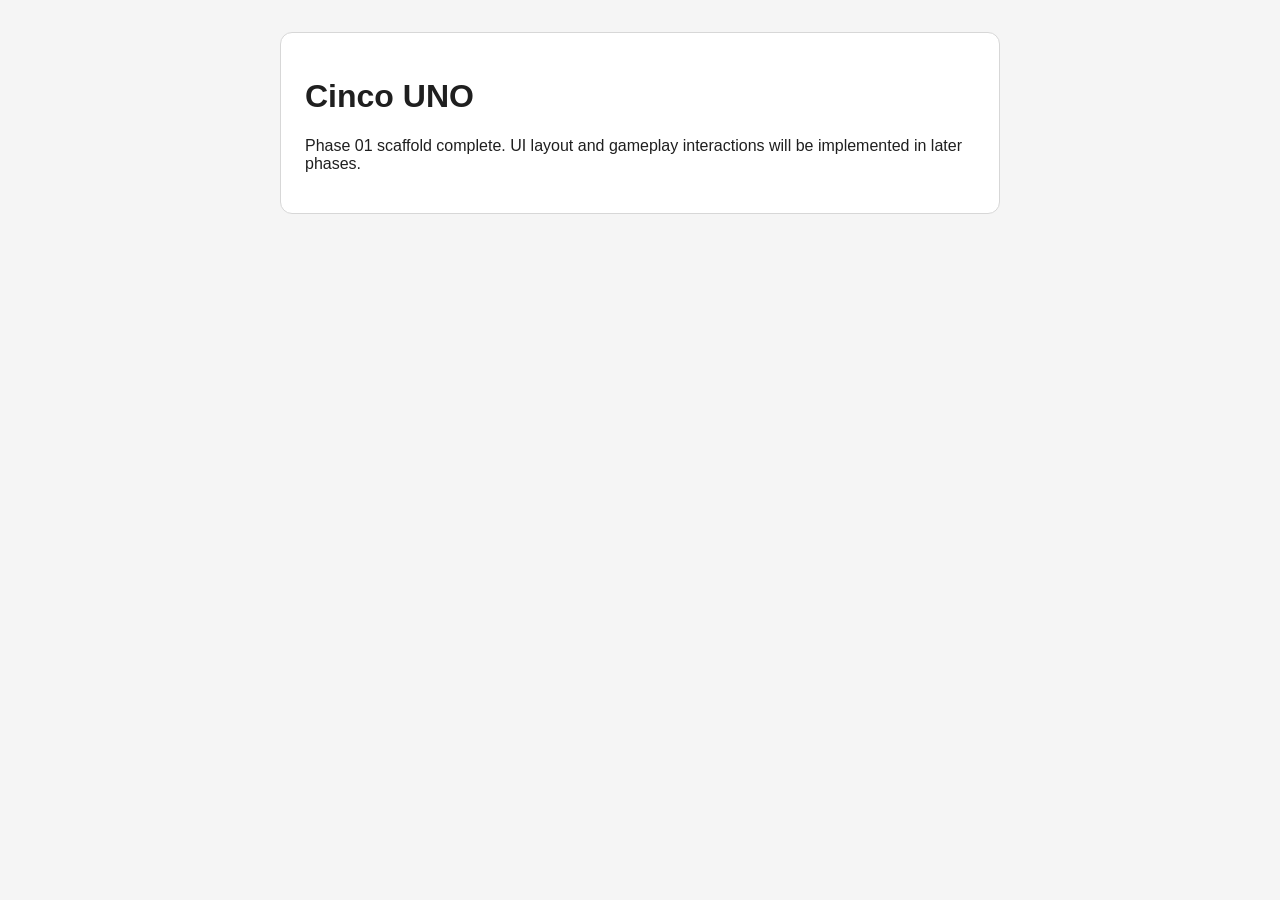
==== uno-game/index.html @ 45c7c055 "feat: scaffold ticket 31 architecture contract Co-authored-by: raithorivera <raithorivera@gmail.com>" ====
<!DOCTYPE html>
<html lang="en">
<head>
  <meta charset="UTF-8">
  <meta name="viewport" content="width=device-width, initial-scale=1.0">
  <title>Cinco UNO</title>
  <link rel="stylesheet" href="./styles.css">
</head>
<body>
  <main class="app-shell" aria-label="Cinco UNO application shell">
    <h1>Cinco UNO</h1>
    <p>
      Phase 01 scaffold complete. UI layout and gameplay interactions will be
      implemented in later phases.
    </p>
  </main>
</body>
</html>
---- uno-game/styles.css ----
:root {
  color-scheme: light dark;
  font-family: Arial, sans-serif;
}

* {
  box-sizing: border-box;
}

body {
  margin: 0;
  min-height: 100vh;
  padding: 2rem;
  background: #f5f5f5;
  color: #1f1f1f;
}

.app-shell {
  max-width: 720px;
  margin: 0 auto;
  padding: 1.5rem;
  border: 1px solid #d7d7d7;
  border-radius: 0.75rem;
  background: #ffffff;
}
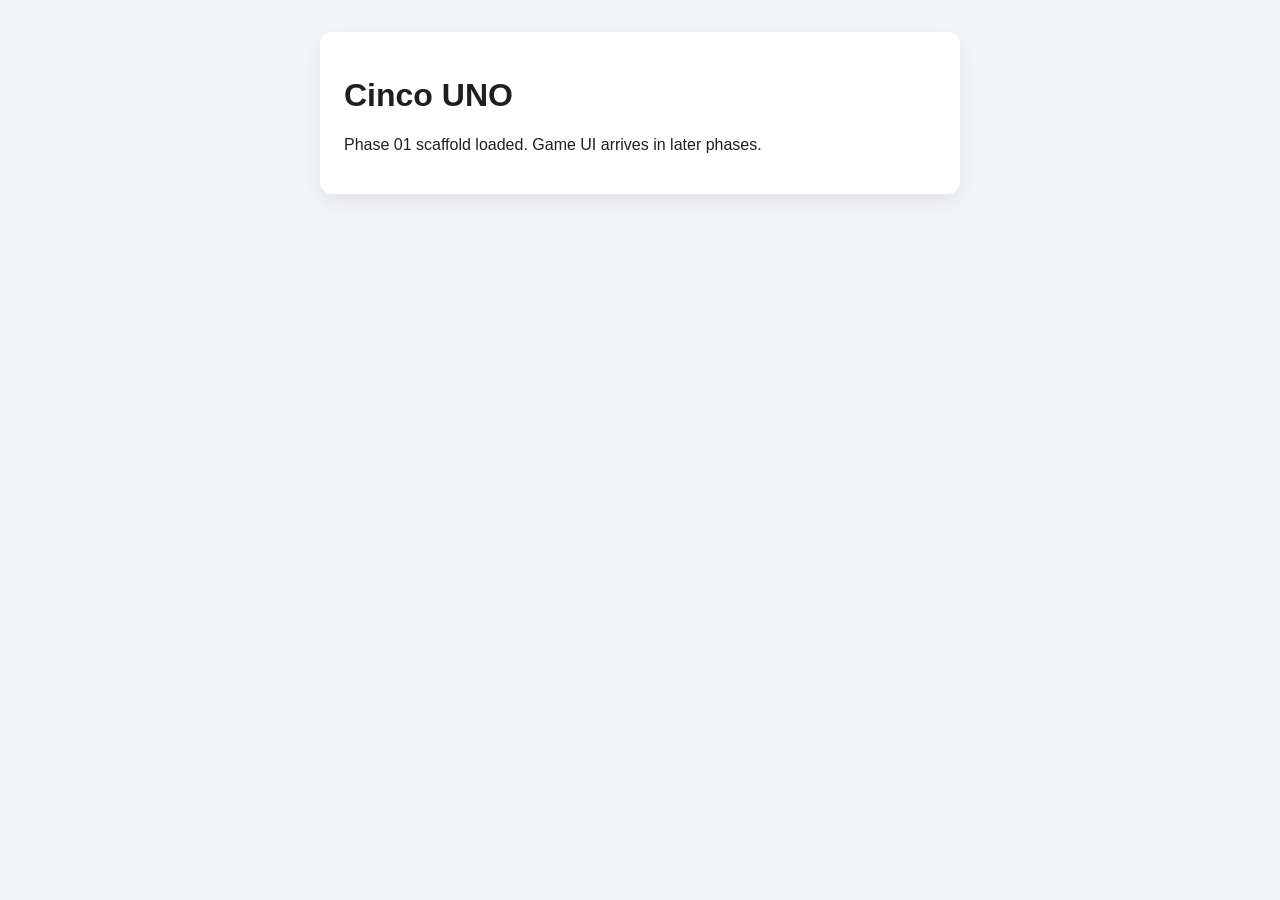
==== commit 63413cf7: "feat(ticket-31): scaffold uno-game architecture contract Co-authored-by: raithorivera <raithorivera@" ====
--- a/uno-game/index.html
+++ b/uno-game/index.html
@@ -7,12 +7,10 @@
   <link rel="stylesheet" href="./styles.css">
 </head>
 <body>
-  <main class="app-shell" aria-label="Cinco UNO application shell">
+  <main id="app-shell">
     <h1>Cinco UNO</h1>
-    <p>
-      Phase 01 scaffold complete. UI layout and gameplay interactions will be
-      implemented in later phases.
-    </p>
+    <p>Phase 01 scaffold loaded. Game UI arrives in later phases.</p>
   </main>
+  <script src="./js/main.js" defer></script>
 </body>
 </html>
--- a/uno-game/styles.css
+++ b/uno-game/styles.css
@@ -1,6 +1,6 @@
 :root {
-  color-scheme: light dark;
-  font-family: Arial, sans-serif;
+  color-scheme: light;
+  font-family: Arial, Helvetica, sans-serif;
 }
 
 * {
@@ -10,16 +10,16 @@
 body {
   margin: 0;
   min-height: 100vh;
-  padding: 2rem;
-  background: #f5f5f5;
-  color: #1f1f1f;
+  padding: 2rem 1rem;
+  background: #f4f5f7;
+  color: #1d1f22;
 }
 
-.app-shell {
-  max-width: 720px;
+#app-shell {
   margin: 0 auto;
+  max-width: 40rem;
+  border-radius: 0.75rem;
   padding: 1.5rem;
-  border: 1px solid #d7d7d7;
-  border-radius: 0.75rem;
   background: #ffffff;
+  box-shadow: 0 8px 24px rgba(12, 15, 20, 0.08);
 }
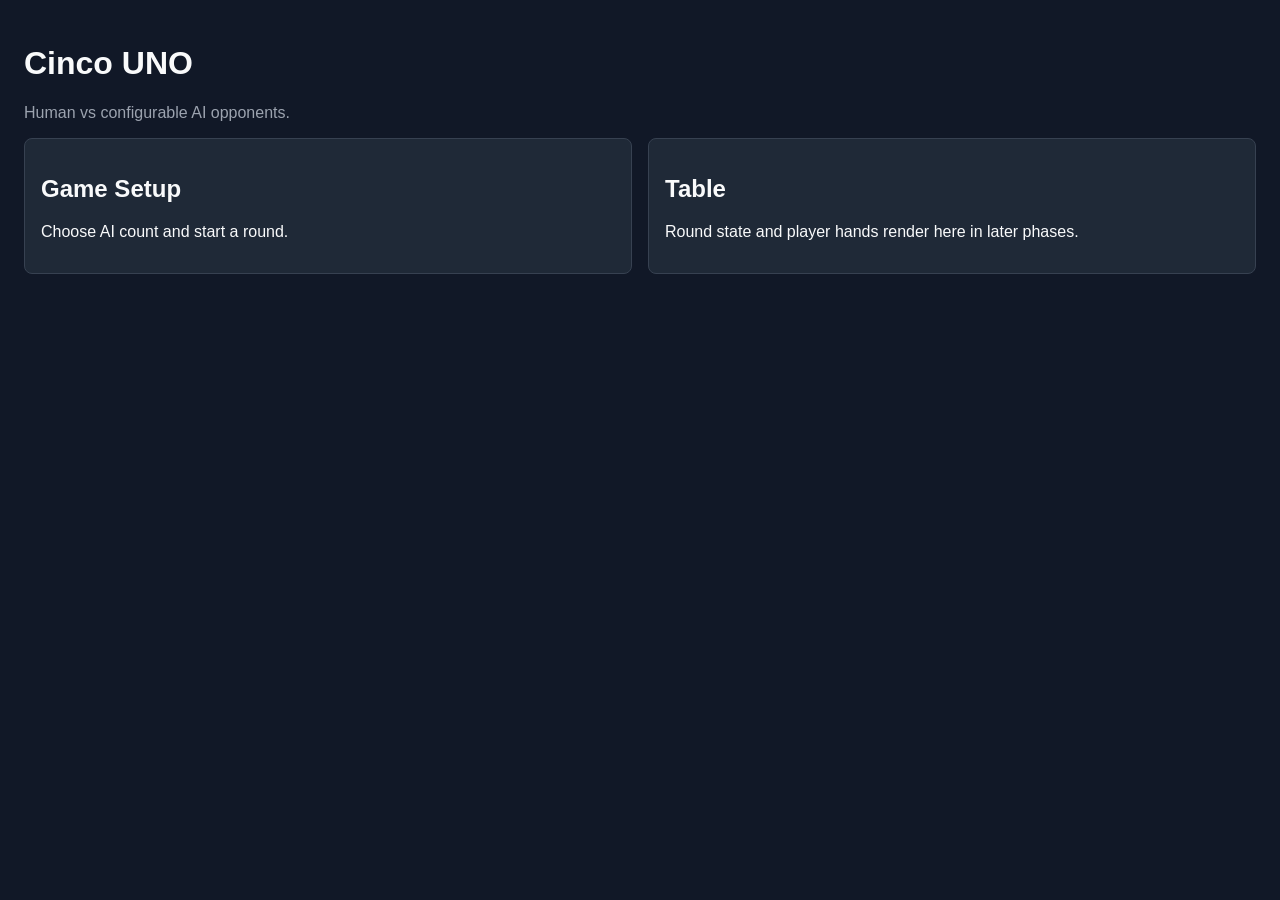
==== commit d7428a37: "feat: scaffold ticket #31 architecture contract Co-authored-by: raithorivera <raithorivera@gmail.com" ====
--- a/uno-game/index.html
+++ b/uno-game/index.html
@@ -7,10 +7,27 @@
   <link rel="stylesheet" href="./styles.css">
 </head>
 <body>
-  <main id="app-shell">
+  <header class="app-header">
     <h1>Cinco UNO</h1>
-    <p>Phase 01 scaffold loaded. Game UI arrives in later phases.</p>
+    <p class="tagline">Human vs configurable AI opponents.</p>
+  </header>
+
+  <main class="app-shell" aria-live="polite">
+    <section id="menu-panel" aria-label="Game setup">
+      <h2>Game Setup</h2>
+      <p>Choose AI count and start a round.</p>
+    </section>
+
+    <section id="table-panel" aria-label="UNO table">
+      <h2>Table</h2>
+      <p>Round state and player hands render here in later phases.</p>
+    </section>
   </main>
-  <script src="./js/main.js" defer></script>
+
+  <script defer src="./js/state.js"></script>
+  <script defer src="./js/engine.js"></script>
+  <script defer src="./js/ai.js"></script>
+  <script defer src="./js/ui.js"></script>
+  <script defer src="./js/main.js"></script>
 </body>
 </html>
--- a/uno-game/styles.css
+++ b/uno-game/styles.css
@@ -1,25 +1,33 @@
-:root {
-  color-scheme: light;
-  font-family: Arial, Helvetica, sans-serif;
-}
-
 * {
   box-sizing: border-box;
 }
 
 body {
   margin: 0;
-  min-height: 100vh;
-  padding: 2rem 1rem;
-  background: #f4f5f7;
-  color: #1d1f22;
+  padding: 1.5rem;
+  font-family: Arial, sans-serif;
+  background: #111827;
+  color: #f9fafb;
 }
 
-#app-shell {
-  margin: 0 auto;
-  max-width: 40rem;
-  border-radius: 0.75rem;
-  padding: 1.5rem;
-  background: #ffffff;
-  box-shadow: 0 8px 24px rgba(12, 15, 20, 0.08);
+.app-header {
+  margin-bottom: 1rem;
 }
+
+.tagline {
+  margin: 0.25rem 0 0;
+  color: #9ca3af;
+}
+
+.app-shell {
+  display: grid;
+  gap: 1rem;
+  grid-template-columns: repeat(auto-fit, minmax(260px, 1fr));
+}
+
+section {
+  border: 1px solid #374151;
+  border-radius: 0.5rem;
+  padding: 1rem;
+  background: #1f2937;
+}
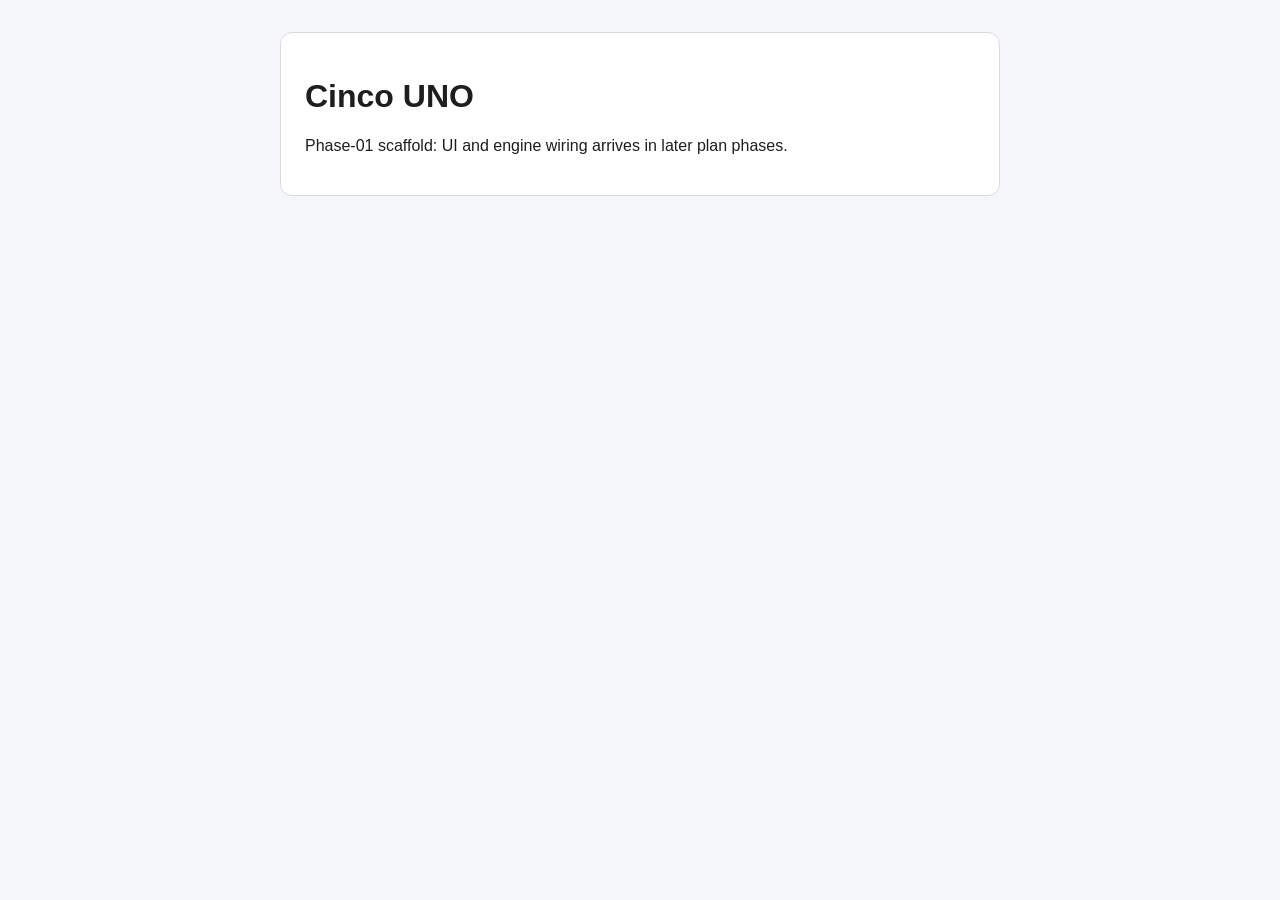
==== commit 0d65e6db: "feat: scaffold ticket #31 architecture contract Co-authored-by: raithorivera <raithorivera@gmail.com" ====
--- a/uno-game/index.html
+++ b/uno-game/index.html
@@ -7,27 +7,10 @@
   <link rel="stylesheet" href="./styles.css">
 </head>
 <body>
-  <header class="app-header">
+  <main class="app-shell" aria-label="Cinco UNO game shell">
     <h1>Cinco UNO</h1>
-    <p class="tagline">Human vs configurable AI opponents.</p>
-  </header>
-
-  <main class="app-shell" aria-live="polite">
-    <section id="menu-panel" aria-label="Game setup">
-      <h2>Game Setup</h2>
-      <p>Choose AI count and start a round.</p>
-    </section>
-
-    <section id="table-panel" aria-label="UNO table">
-      <h2>Table</h2>
-      <p>Round state and player hands render here in later phases.</p>
-    </section>
+    <p>Phase-01 scaffold: UI and engine wiring arrives in later plan phases.</p>
   </main>
-
-  <script defer src="./js/state.js"></script>
-  <script defer src="./js/engine.js"></script>
-  <script defer src="./js/ai.js"></script>
-  <script defer src="./js/ui.js"></script>
-  <script defer src="./js/main.js"></script>
+  <script src="./js/main.js"></script>
 </body>
 </html>
--- a/uno-game/styles.css
+++ b/uno-game/styles.css
@@ -4,30 +4,16 @@
 
 body {
   margin: 0;
-  padding: 1.5rem;
   font-family: Arial, sans-serif;
-  background: #111827;
-  color: #f9fafb;
-}
-
-.app-header {
-  margin-bottom: 1rem;
-}
-
-.tagline {
-  margin: 0.25rem 0 0;
-  color: #9ca3af;
+  background: #f5f6fa;
+  color: #1e1e1e;
 }
 
 .app-shell {
-  display: grid;
-  gap: 1rem;
-  grid-template-columns: repeat(auto-fit, minmax(260px, 1fr));
+  max-width: 720px;
+  margin: 2rem auto;
+  padding: 1.5rem;
+  background: #ffffff;
+  border: 1px solid #d8dbe2;
+  border-radius: 12px;
 }
-
-section {
-  border: 1px solid #374151;
-  border-radius: 0.5rem;
-  padding: 1rem;
-  background: #1f2937;
-}
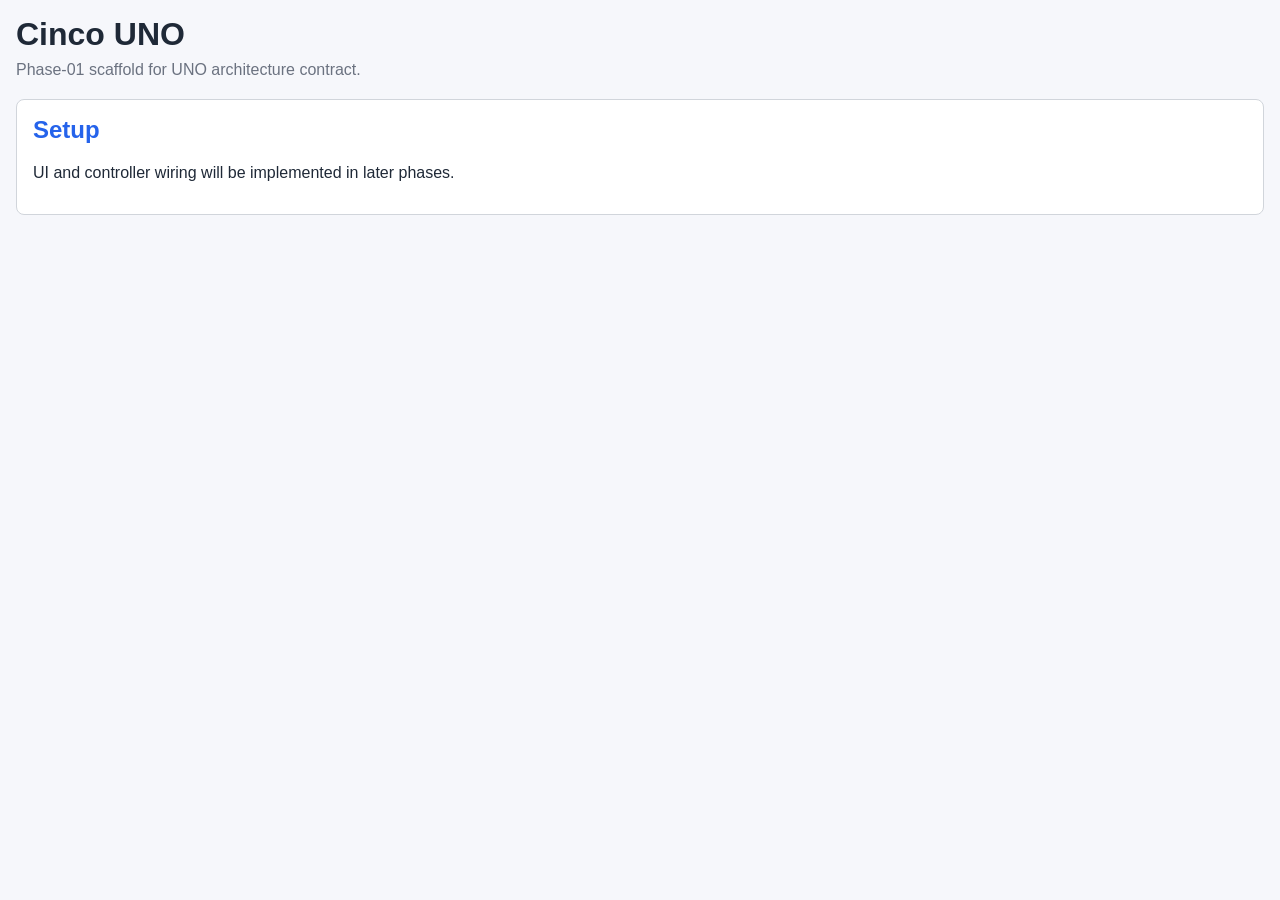
==== commit 5034ddcf: "feat(ticket-31): scaffold uno-game contract baseline Co-authored-by: raithorivera <raithorivera@gmai" ====
--- a/uno-game/index.html
+++ b/uno-game/index.html
@@ -4,13 +4,26 @@
   <meta charset="UTF-8">
   <meta name="viewport" content="width=device-width, initial-scale=1.0">
   <title>Cinco UNO</title>
-  <link rel="stylesheet" href="./styles.css">
+  <link rel="stylesheet" href="styles.css">
 </head>
 <body>
-  <main class="app-shell" aria-label="Cinco UNO game shell">
+  <header class="app-header">
     <h1>Cinco UNO</h1>
-    <p>Phase-01 scaffold: UI and engine wiring arrives in later plan phases.</p>
+    <p>Phase-01 scaffold for UNO architecture contract.</p>
+  </header>
+
+  <main id="app-root" aria-label="Cinco UNO game root">
+    <section id="screen-setup">
+      <h2>Setup</h2>
+      <p>UI and controller wiring will be implemented in later phases.</p>
+    </section>
+
+    <section id="screen-game" hidden>
+      <h2>Game Table</h2>
+      <p>Engine, AI, and UI rendering connect here in later phases.</p>
+    </section>
   </main>
-  <script src="./js/main.js"></script>
+
+  <script src="js/main.js"></script>
 </body>
 </html>
--- a/uno-game/styles.css
+++ b/uno-game/styles.css
@@ -1,19 +1,41 @@
+:root {
+  color-scheme: light;
+  --surface: #f6f7fb;
+  --text: #1f2937;
+  --muted: #6b7280;
+  --accent: #2563eb;
+}
+
 * {
   box-sizing: border-box;
 }
 
 body {
   margin: 0;
+  padding: 1rem;
   font-family: Arial, sans-serif;
-  background: #f5f6fa;
-  color: #1e1e1e;
+  color: var(--text);
+  background: var(--surface);
 }
 
-.app-shell {
-  max-width: 720px;
-  margin: 2rem auto;
-  padding: 1.5rem;
-  background: #ffffff;
-  border: 1px solid #d8dbe2;
-  border-radius: 12px;
+.app-header h1 {
+  margin: 0 0 0.5rem;
 }
+
+.app-header p {
+  margin: 0;
+  color: var(--muted);
+}
+
+main {
+  margin-top: 1.25rem;
+  padding: 1rem;
+  border: 1px solid #d1d5db;
+  border-radius: 0.5rem;
+  background: #fff;
+}
+
+h2 {
+  margin-top: 0;
+  color: var(--accent);
+}
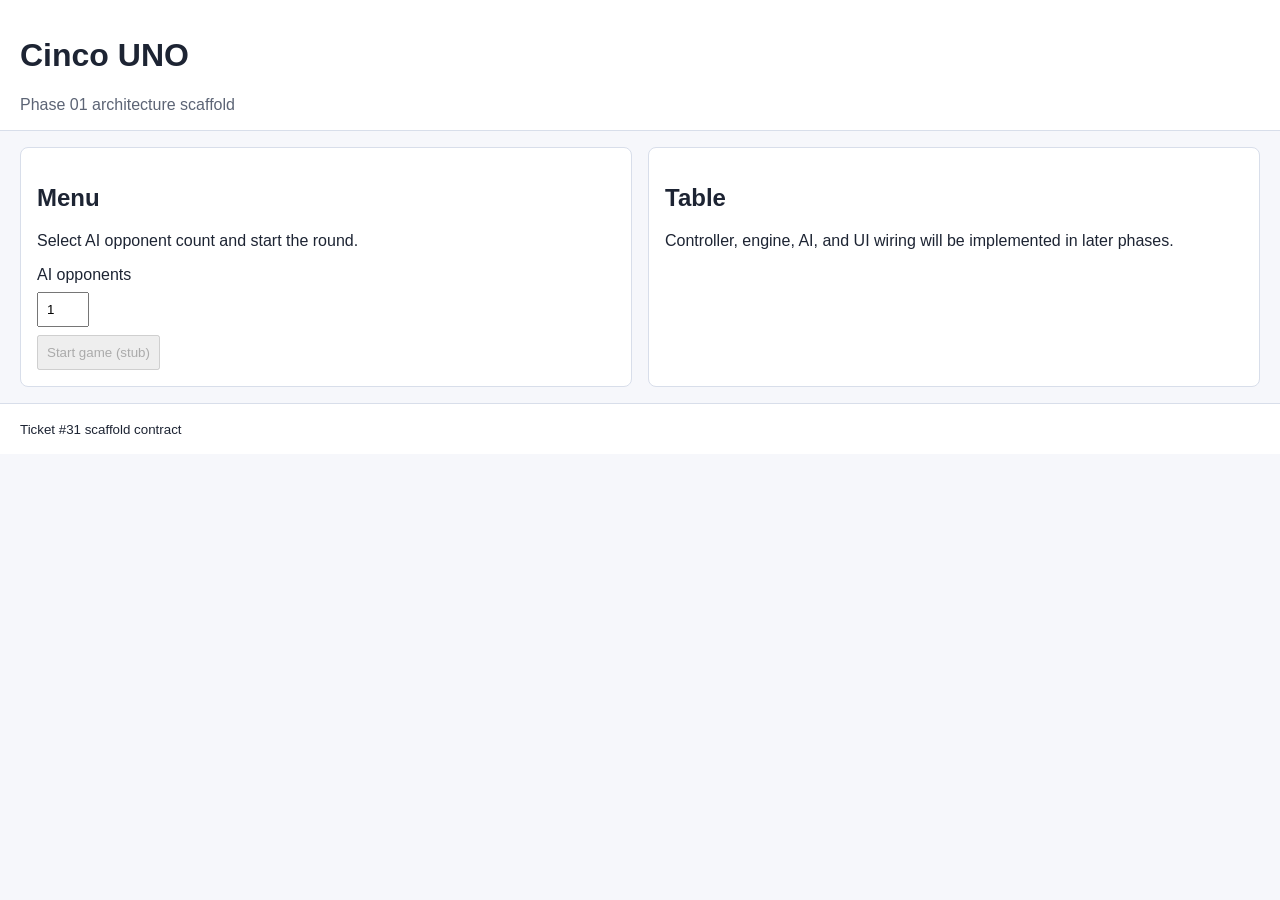
==== commit 1ec76c43: "feat(ticket-31): scaffold uno-game architecture contract Co-authored-by: raithorivera <raithorivera@" ====
--- a/uno-game/index.html
+++ b/uno-game/index.html
@@ -4,26 +4,37 @@
   <meta charset="UTF-8">
   <meta name="viewport" content="width=device-width, initial-scale=1.0">
   <title>Cinco UNO</title>
-  <link rel="stylesheet" href="styles.css">
+  <link rel="stylesheet" href="./styles.css">
 </head>
 <body>
   <header class="app-header">
     <h1>Cinco UNO</h1>
-    <p>Phase-01 scaffold for UNO architecture contract.</p>
+    <p class="app-subtitle">Phase 01 architecture scaffold</p>
   </header>
 
-  <main id="app-root" aria-label="Cinco UNO game root">
-    <section id="screen-setup">
-      <h2>Setup</h2>
-      <p>UI and controller wiring will be implemented in later phases.</p>
+  <main class="app-shell" aria-label="Cinco UNO app shell">
+    <section class="panel panel-menu" aria-label="Game setup menu">
+      <h2>Menu</h2>
+      <p>Select AI opponent count and start the round.</p>
+      <label for="ai-count">AI opponents</label>
+      <input id="ai-count" name="ai-count" type="number" min="1" max="5" value="1">
+      <button type="button" disabled>Start game (stub)</button>
     </section>
 
-    <section id="screen-game" hidden>
-      <h2>Game Table</h2>
-      <p>Engine, AI, and UI rendering connect here in later phases.</p>
+    <section class="panel panel-table" aria-label="Game table">
+      <h2>Table</h2>
+      <p>Controller, engine, AI, and UI wiring will be implemented in later phases.</p>
     </section>
   </main>
 
-  <script src="js/main.js"></script>
+  <footer class="app-footer">
+    <small>Ticket #31 scaffold contract</small>
+  </footer>
+
+  <script src="./js/state.js"></script>
+  <script src="./js/engine.js"></script>
+  <script src="./js/ai.js"></script>
+  <script src="./js/ui.js"></script>
+  <script src="./js/main.js"></script>
 </body>
 </html>
--- a/uno-game/styles.css
+++ b/uno-game/styles.css
@@ -1,41 +1,53 @@
-:root {
-  color-scheme: light;
-  --surface: #f6f7fb;
-  --text: #1f2937;
-  --muted: #6b7280;
-  --accent: #2563eb;
-}
-
 * {
   box-sizing: border-box;
 }
 
 body {
   margin: 0;
-  padding: 1rem;
   font-family: Arial, sans-serif;
-  color: var(--text);
-  background: var(--surface);
+  background: #f6f7fb;
+  color: #1d2433;
 }
 
-.app-header h1 {
-  margin: 0 0 0.5rem;
+.app-header,
+.app-footer {
+  padding: 1rem 1.25rem;
+  background: #ffffff;
+  border-bottom: 1px solid #d8deea;
 }
 
-.app-header p {
-  margin: 0;
-  color: var(--muted);
+.app-footer {
+  border-top: 1px solid #d8deea;
+  border-bottom: 0;
 }
 
-main {
-  margin-top: 1.25rem;
-  padding: 1rem;
-  border: 1px solid #d1d5db;
-  border-radius: 0.5rem;
-  background: #fff;
+.app-subtitle {
+  margin: 0.25rem 0 0;
+  color: #5c6475;
 }
 
-h2 {
-  margin-top: 0;
-  color: var(--accent);
+.app-shell {
+  display: grid;
+  grid-template-columns: repeat(auto-fit, minmax(280px, 1fr));
+  gap: 1rem;
+  padding: 1rem 1.25rem;
 }
+
+.panel {
+  background: #ffffff;
+  border: 1px solid #d8deea;
+  border-radius: 8px;
+  padding: 1rem;
+}
+
+label,
+input,
+button {
+  display: block;
+  margin-top: 0.5rem;
+}
+
+input,
+button {
+  padding: 0.5rem;
+}
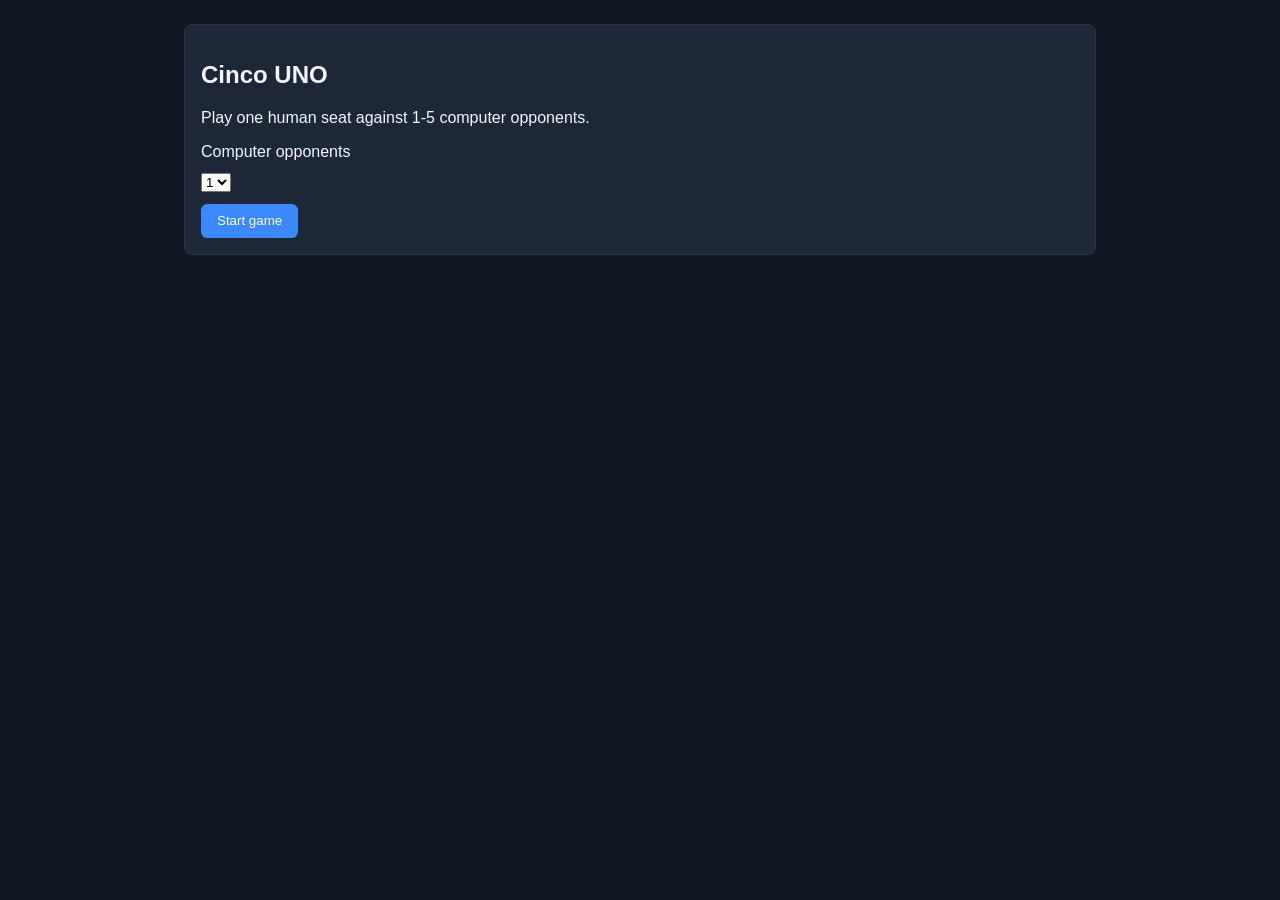
==== commit 56bcc821: "feat(ticket-31): scaffold uno-game architecture contract Co-authored-by: raithorivera <raithorivera@" ====
--- a/uno-game/index.html
+++ b/uno-game/index.html
@@ -1,40 +1,37 @@
-<!DOCTYPE html>
+<!doctype html>
 <html lang="en">
 <head>
-  <meta charset="UTF-8">
-  <meta name="viewport" content="width=device-width, initial-scale=1.0">
+  <meta charset="utf-8">
+  <meta name="viewport" content="width=device-width, initial-scale=1">
   <title>Cinco UNO</title>
   <link rel="stylesheet" href="./styles.css">
 </head>
 <body>
-  <header class="app-header">
-    <h1>Cinco UNO</h1>
-    <p class="app-subtitle">Phase 01 architecture scaffold</p>
-  </header>
+  <main class="app-shell">
+    <section id="screen-setup" aria-labelledby="setup-title">
+      <h1 id="setup-title">Cinco UNO</h1>
+      <p class="setup-copy">Play one human seat against 1-5 computer opponents.</p>
 
-  <main class="app-shell" aria-label="Cinco UNO app shell">
-    <section class="panel panel-menu" aria-label="Game setup menu">
-      <h2>Menu</h2>
-      <p>Select AI opponent count and start the round.</p>
-      <label for="ai-count">AI opponents</label>
-      <input id="ai-count" name="ai-count" type="number" min="1" max="5" value="1">
-      <button type="button" disabled>Start game (stub)</button>
+      <label for="ai-count">Computer opponents</label>
+      <select id="ai-count" name="ai-count">
+        <option value="1">1</option>
+        <option value="2">2</option>
+        <option value="3">3</option>
+        <option value="4">4</option>
+        <option value="5">5</option>
+      </select>
+
+      <button id="start-game" type="button">Start game</button>
     </section>
 
-    <section class="panel panel-table" aria-label="Game table">
-      <h2>Table</h2>
-      <p>Controller, engine, AI, and UI wiring will be implemented in later phases.</p>
+    <section id="screen-game" hidden aria-labelledby="game-title">
+      <h2 id="game-title">Game table</h2>
+      <p>Gameplay UI is scaffolded and will be wired in later plans.</p>
     </section>
+
+    <p id="announcer" role="status" aria-live="polite" class="sr-only"></p>
   </main>
 
-  <footer class="app-footer">
-    <small>Ticket #31 scaffold contract</small>
-  </footer>
-
-  <script src="./js/state.js"></script>
-  <script src="./js/engine.js"></script>
-  <script src="./js/ai.js"></script>
-  <script src="./js/ui.js"></script>
-  <script src="./js/main.js"></script>
+  <script src="./js/main.js" defer></script>
 </body>
 </html>
--- a/uno-game/styles.css
+++ b/uno-game/styles.css
@@ -1,53 +1,63 @@
+:root {
+  --color-bg: #111722;
+  --color-surface: #1d2738;
+  --color-text: #f4f7ff;
+  --color-accent: #3c89ff;
+}
+
 * {
   box-sizing: border-box;
 }
 
 body {
   margin: 0;
+  min-height: 100vh;
   font-family: Arial, sans-serif;
-  background: #f6f7fb;
-  color: #1d2433;
-}
-
-.app-header,
-.app-footer {
-  padding: 1rem 1.25rem;
-  background: #ffffff;
-  border-bottom: 1px solid #d8deea;
-}
-
-.app-footer {
-  border-top: 1px solid #d8deea;
-  border-bottom: 0;
-}
-
-.app-subtitle {
-  margin: 0.25rem 0 0;
-  color: #5c6475;
+  background: var(--color-bg);
+  color: var(--color-text);
 }
 
 .app-shell {
-  display: grid;
-  grid-template-columns: repeat(auto-fit, minmax(280px, 1fr));
-  gap: 1rem;
-  padding: 1rem 1.25rem;
+  width: min(960px, 100%);
+  margin: 0 auto;
+  padding: 1.5rem;
 }
 
-.panel {
-  background: #ffffff;
-  border: 1px solid #d8deea;
-  border-radius: 8px;
+#screen-setup,
+#screen-game {
   padding: 1rem;
+  border: 1px solid #2b3445;
+  border-radius: 0.5rem;
+  background: var(--color-surface);
 }
 
 label,
-input,
+select,
 button {
   display: block;
+  margin-top: 0.75rem;
+}
+
+button {
+  cursor: pointer;
+  border: 0;
+  border-radius: 0.4rem;
+  background: var(--color-accent);
+  color: #fff;
+  padding: 0.6rem 1rem;
+}
+
+.setup-copy {
   margin-top: 0.5rem;
 }
 
-input,
-button {
-  padding: 0.5rem;
+.sr-only {
+  position: absolute;
+  width: 1px;
+  height: 1px;
+  padding: 0;
+  margin: -1px;
+  overflow: hidden;
+  clip: rect(0, 0, 0, 0);
+  border: 0;
 }
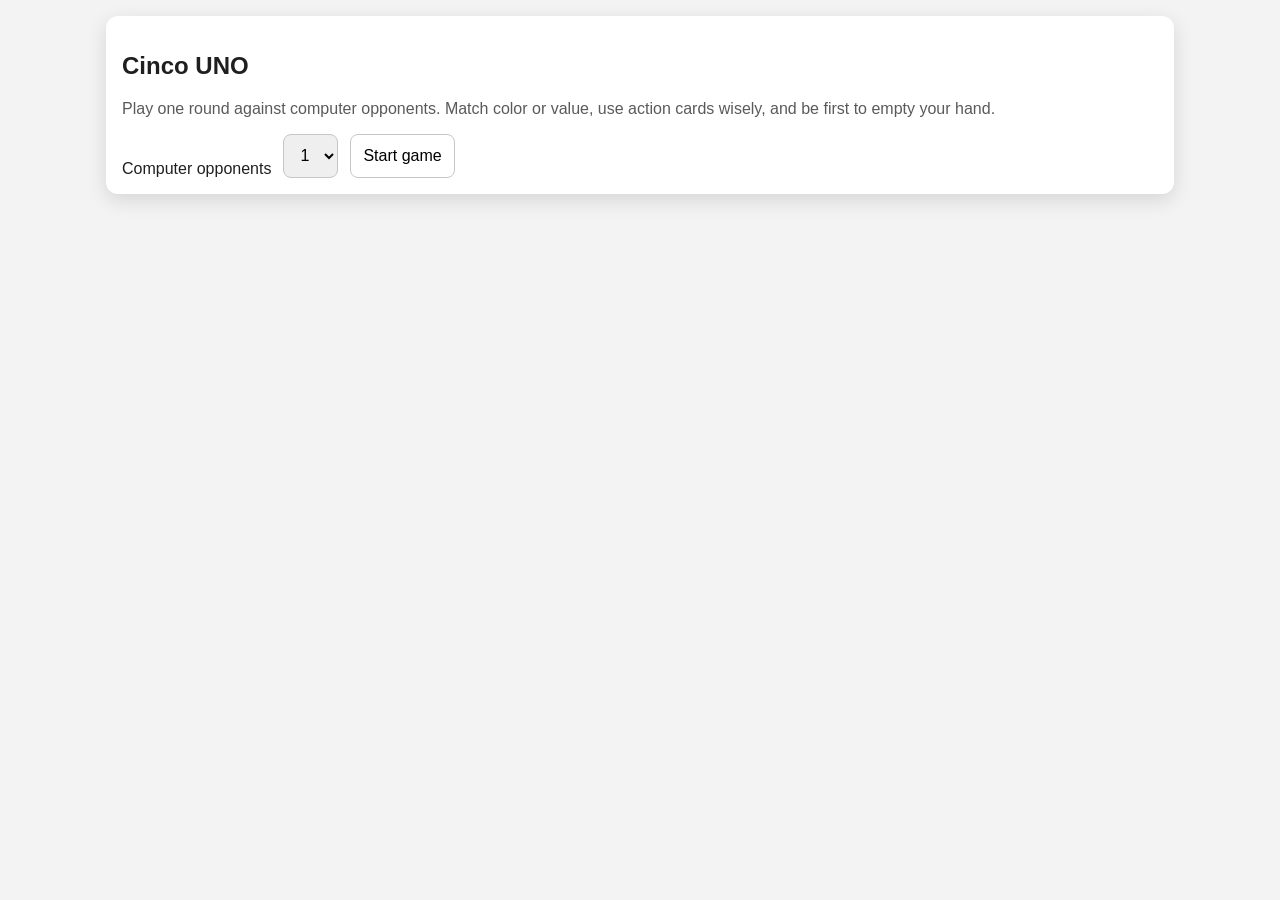
==== commit fdb7f059: "Implement multi-opponent UNO app with AI turn loop Co-authored-by: raithorivera <raithorivera@gmail." ====
--- a/uno-game/index.html
+++ b/uno-game/index.html
@@ -1,37 +1,85 @@
-<!doctype html>
+<!DOCTYPE html>
 <html lang="en">
 <head>
-  <meta charset="utf-8">
-  <meta name="viewport" content="width=device-width, initial-scale=1">
+  <meta charset="UTF-8">
+  <meta name="viewport" content="width=device-width, initial-scale=1.0">
   <title>Cinco UNO</title>
   <link rel="stylesheet" href="./styles.css">
 </head>
 <body>
-  <main class="app-shell">
+  <main class="app" id="app-root">
     <section id="screen-setup" aria-labelledby="setup-title">
       <h1 id="setup-title">Cinco UNO</h1>
-      <p class="setup-copy">Play one human seat against 1-5 computer opponents.</p>
-
-      <label for="ai-count">Computer opponents</label>
-      <select id="ai-count" name="ai-count">
-        <option value="1">1</option>
-        <option value="2">2</option>
-        <option value="3">3</option>
-        <option value="4">4</option>
-        <option value="5">5</option>
-      </select>
-
-      <button id="start-game" type="button">Start game</button>
+      <p class="rules-blurb">
+        Play one round against computer opponents. Match color or value, use action cards wisely, and be first to empty your hand.
+      </p>
+      <div class="setup-controls">
+        <label for="ai-count">Computer opponents</label>
+        <select id="ai-count" name="ai-count">
+          <option value="1">1</option>
+          <option value="2">2</option>
+          <option value="3">3</option>
+          <option value="4">4</option>
+          <option value="5">5</option>
+        </select>
+        <button id="start-game" type="button">Start game</button>
+      </div>
     </section>
 
     <section id="screen-game" hidden aria-labelledby="game-title">
-      <h2 id="game-title">Game table</h2>
-      <p>Gameplay UI is scaffolded and will be wired in later plans.</p>
+      <h2 id="game-title" class="visually-hidden">Game table</h2>
+
+      <div id="status-bar" aria-live="polite">
+        <span id="turn-label">Turn: You</span>
+        <span id="direction-label">Direction: Clockwise</span>
+      </div>
+
+      <section id="players-row" aria-label="Computer players"></section>
+
+      <section id="table-area" aria-label="Table controls and piles">
+        <div class="pile" id="draw-pile" aria-label="Draw pile">
+          <span class="pile-title">Draw</span>
+          <span id="draw-count">0 cards</span>
+        </div>
+
+        <div class="pile" id="discard-pile" aria-label="Discard pile">
+          <span class="pile-title">Discard</span>
+          <span id="discard-top">-</span>
+        </div>
+
+        <div id="table-controls">
+          <button id="draw-button" type="button">Draw</button>
+          <button id="pass-button" type="button" hidden>Pass</button>
+        </div>
+      </section>
+
+      <section id="human-area" aria-label="Your cards">
+        <div id="human-panel" class="player human" data-seat="0">
+          <span class="player-name">You</span>
+          <span class="hand-count" id="human-count">0 cards</span>
+        </div>
+        <div id="human-hand" role="list" aria-label="Your hand"></div>
+      </section>
+
+      <div id="wild-picker" role="dialog" aria-modal="true" aria-labelledby="wild-picker-title" hidden>
+        <p id="wild-picker-title">Choose a color</p>
+        <div class="wild-buttons">
+          <button type="button" data-color="red">Red</button>
+          <button type="button" data-color="yellow">Yellow</button>
+          <button type="button" data-color="green">Green</button>
+          <button type="button" data-color="blue">Blue</button>
+        </div>
+      </div>
+
+      <div id="round-overlay" role="dialog" aria-modal="true" aria-labelledby="round-message" hidden>
+        <p id="round-message">Round over.</p>
+        <button id="back-to-menu" type="button">Back to menu</button>
+      </div>
     </section>
-
-    <p id="announcer" role="status" aria-live="polite" class="sr-only"></p>
   </main>
 
-  <script src="./js/main.js" defer></script>
+  <p id="announcer" role="status" aria-live="polite" class="visually-hidden"></p>
+
+  <script type="module" src="./js/main.js"></script>
 </body>
 </html>
--- a/uno-game/styles.css
+++ b/uno-game/styles.css
@@ -1,8 +1,12 @@
 :root {
-  --color-bg: #111722;
-  --color-surface: #1d2738;
-  --color-text: #f4f7ff;
-  --color-accent: #3c89ff;
+  --color-red: #d64545;
+  --color-yellow: #e2b132;
+  --color-green: #2f9f57;
+  --color-blue: #3d7dde;
+  --color-table: #123f2b;
+  --color-panel: #ffffff;
+  --color-ink: #1f1f1f;
+  --color-muted: #5a5a5a;
 }
 
 * {
@@ -13,45 +17,214 @@
   margin: 0;
   min-height: 100vh;
   font-family: Arial, sans-serif;
-  background: var(--color-bg);
-  color: var(--color-text);
-}
-
-.app-shell {
-  width: min(960px, 100%);
+  background: #f3f3f3;
+  color: var(--color-ink);
+}
+
+.app {
+  max-width: 1100px;
   margin: 0 auto;
-  padding: 1.5rem;
+  padding: 1rem;
 }
 
 #screen-setup,
 #screen-game {
+  background: var(--color-panel);
+  border-radius: 12px;
+  box-shadow: 0 6px 20px rgba(0, 0, 0, 0.12);
   padding: 1rem;
-  border: 1px solid #2b3445;
-  border-radius: 0.5rem;
-  background: var(--color-surface);
-}
-
-label,
+}
+
+.rules-blurb {
+  margin-top: 0;
+  color: var(--color-muted);
+}
+
+.setup-controls {
+  display: flex;
+  flex-wrap: wrap;
+  align-items: end;
+  gap: 0.75rem;
+}
+
 select,
 button {
-  display: block;
-  margin-top: 0.75rem;
+  min-height: 44px;
+  border-radius: 8px;
+  border: 1px solid #c6c6c6;
+  padding: 0.4rem 0.75rem;
+  font-size: 1rem;
 }
 
 button {
+  background: #fff;
   cursor: pointer;
-  border: 0;
-  border-radius: 0.4rem;
-  background: var(--color-accent);
+}
+
+button:disabled {
+  cursor: not-allowed;
+  opacity: 0.45;
+}
+
+#status-bar {
+  display: flex;
+  justify-content: space-between;
+  gap: 1rem;
+  margin-bottom: 0.75rem;
+  font-weight: 600;
+}
+
+#players-row {
+  display: grid;
+  grid-template-columns: repeat(auto-fit, minmax(160px, 1fr));
+  gap: 0.5rem;
+  margin-bottom: 0.75rem;
+}
+
+.player {
+  border: 1px solid #d8d8d8;
+  border-radius: 8px;
+  padding: 0.5rem;
+  display: flex;
+  flex-direction: column;
+  gap: 0.3rem;
+  min-height: 78px;
+}
+
+.player[aria-current="true"] {
+  border-color: #000;
+  box-shadow: inset 0 0 0 2px #000;
+}
+
+.player.ai.is-thinking {
+  opacity: 0.7;
+}
+
+.player-name {
+  font-weight: 700;
+}
+
+.hand-count {
+  color: var(--color-muted);
+}
+
+#table-area {
+  background: var(--color-table);
   color: #fff;
-  padding: 0.6rem 1rem;
-}
-
-.setup-copy {
-  margin-top: 0.5rem;
-}
-
-.sr-only {
+  border-radius: 12px;
+  display: grid;
+  grid-template-columns: repeat(3, minmax(120px, 1fr));
+  align-items: center;
+  gap: 0.75rem;
+  padding: 0.75rem;
+}
+
+.pile {
+  display: grid;
+  gap: 0.2rem;
+  justify-items: center;
+}
+
+.pile-title {
+  font-weight: 700;
+}
+
+#table-controls {
+  display: flex;
+  justify-content: center;
+  gap: 0.5rem;
+  flex-wrap: wrap;
+}
+
+#human-area {
+  margin-top: 0.8rem;
+}
+
+#human-panel {
+  margin-bottom: 0.5rem;
+}
+
+#human-hand {
+  display: flex;
+  gap: 0.4rem;
+  overflow-x: auto;
+  padding-bottom: 0.3rem;
+}
+
+.card {
+  min-width: 90px;
+  min-height: 128px;
+  border-radius: 10px;
+  border: 2px solid #2a2a2a;
+  background: #fff;
+  font-weight: 700;
+  padding: 0.4rem;
+  text-align: center;
+}
+
+.card[data-color="red"] {
+  border-color: var(--color-red);
+}
+
+.card[data-color="yellow"] {
+  border-color: var(--color-yellow);
+}
+
+.card[data-color="green"] {
+  border-color: var(--color-green);
+}
+
+.card[data-color="blue"] {
+  border-color: var(--color-blue);
+}
+
+.card[data-color="wild"] {
+  background: linear-gradient(
+    135deg,
+    var(--color-red) 0 25%,
+    var(--color-yellow) 25% 50%,
+    var(--color-green) 50% 75%,
+    var(--color-blue) 75% 100%
+  );
+  color: #fff;
+}
+
+.card--playable {
+  box-shadow: 0 0 0 3px #1a7bff inset;
+}
+
+#wild-picker,
+#round-overlay {
+  position: fixed;
+  inset: 0;
+  background: rgba(0, 0, 0, 0.48);
+  display: grid;
+  place-content: center;
+  gap: 0.8rem;
+  padding: 1rem;
+}
+
+#wild-picker > p,
+#wild-picker .wild-buttons,
+#round-overlay > p,
+#round-overlay > button {
+  background: #fff;
+  margin: 0;
+  padding: 0.8rem;
+  border-radius: 8px;
+}
+
+.wild-buttons {
+  display: grid;
+  grid-template-columns: repeat(2, minmax(120px, 1fr));
+  gap: 0.5rem;
+}
+
+[hidden] {
+  display: none !important;
+}
+
+.visually-hidden {
   position: absolute;
   width: 1px;
   height: 1px;
@@ -59,5 +232,12 @@
   margin: -1px;
   overflow: hidden;
   clip: rect(0, 0, 0, 0);
+  white-space: nowrap;
   border: 0;
 }
+
+@media (max-width: 720px) {
+  #table-area {
+    grid-template-columns: 1fr;
+  }
+}
